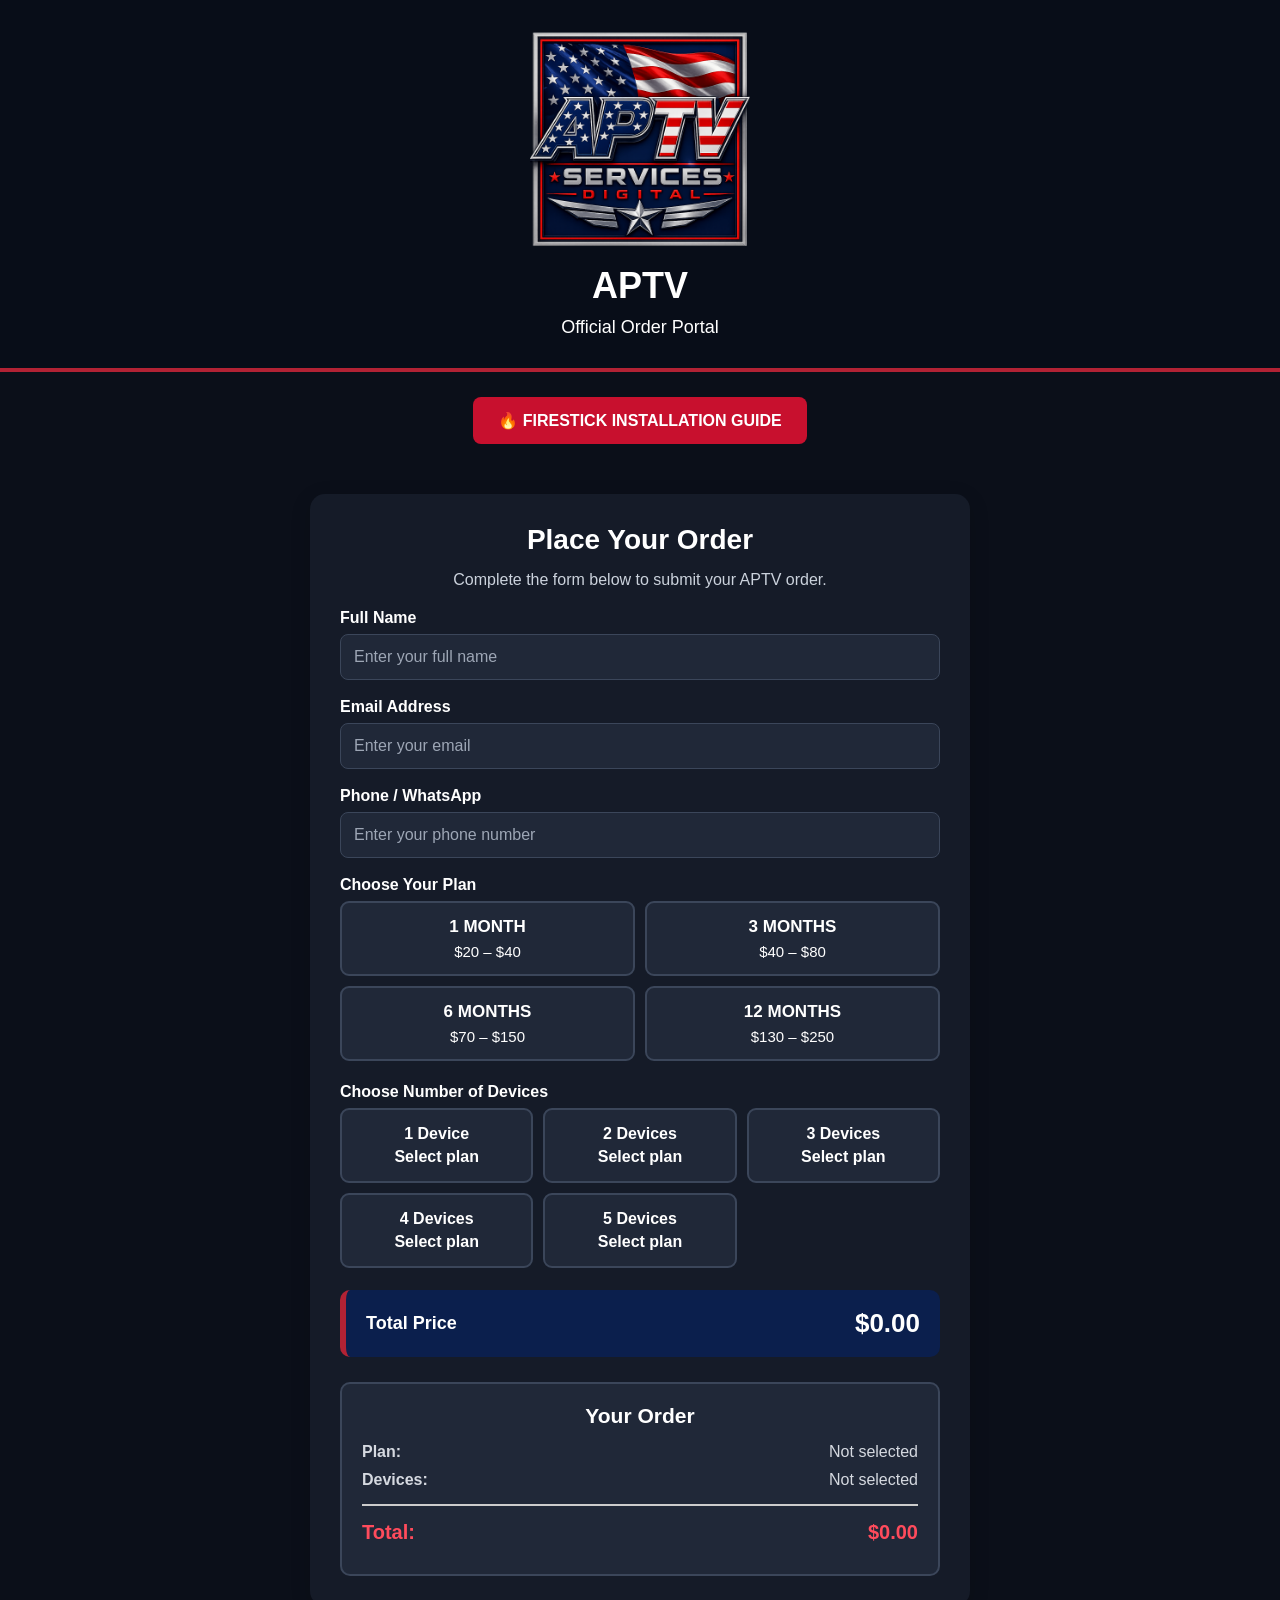
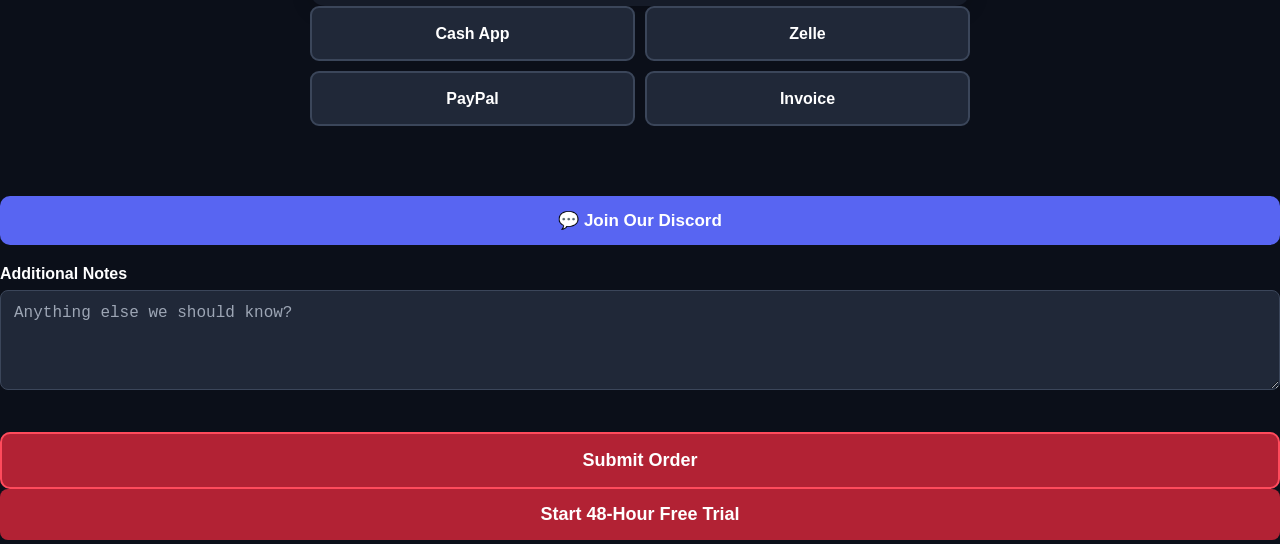
==== index.html @ a73d46f5 "Fix HTML structure and add firestick installation link" ====
<!DOCTYPE html>
<html lang="en">
<head>
    <meta charset="UTF-8">
    <meta name="viewport" content="width=device-width, initial-scale=1.0">

    <link rel="stylesheet" href="style.css">
</head>

<body>

    <header>
    <img src="APTV.png" alt="APTV Services Digital TV" class="logo">

    <h1>APTV</h1>

    <p>Official Order Portal</p>
</header>

</header>

<div style="text-align:center; margin:25px 0;">
    <a href="firestick.html" style="display:inline-block; padding:14px 25px; background:#c8102e; color:white; text-decoration:none; border-radius:8px; font-weight:bold; font-size:16px;">
        🔥 FIRESTICK INSTALLATION GUIDE
    </a>
</div>

<div class="container">    

        <div class="card">

            <h2>Place Your Order</h2>

            <p>
                Complete the form below to submit your APTV order.
            </p>

            <form action="https://formspree.io/f/mrpzeyyw" method="POST">
<input type="hidden" name="_next" value="thank-you.html">
                <label for="name">Full Name</label>
                <input
                    type="text"
                    id="name"
                    name="name"
                    placeholder="Enter your full name"
                    required
                >

                <label for="email">Email Address</label>
                <input
                    type="email"
                    id="email"
                    name="email"
                    placeholder="Enter your email"
                    required
                >

                <label for="phone">Phone / WhatsApp</label>
                <input
                    type="tel"
                    id="phone"
                    name="phone"
                    placeholder="Enter your phone number"
                >

             <label>Choose Your Plan</label>

<div class="option-buttons plan-buttons">

    <button type="button" class="option-btn" data-plan="1 Month">
        <strong>1 MONTH</strong>
        <span>$20 – $40</span>
    </button>

    <button type="button" class="option-btn" data-plan="3 Months">
        <strong>3 MONTHS</strong>
        <span>$40 – $80</span>
    </button>

    <button type="button" class="option-btn" data-plan="6 Months">
        <strong>6 MONTHS</strong>
        <span>$70 – $150</span>
    </button>

    <button type="button" class="option-btn" data-plan="12 Months">
        <strong>12 MONTHS</strong>
        <span>$130 – $250</span>
    </button>

</div>

<input type="hidden" id="plan" name="plan" required>
<label>Choose Number of Devices</label>

<div class="option-buttons device-buttons">
    <button type="button" class="option-btn" data-device="1 Device">1 Device</button>
    <button type="button" class="option-btn" data-device="2 Devices">2 Devices</button>
    <button type="button" class="option-btn" data-device="3 Devices">3 Devices</button>
    <button type="button" class="option-btn" data-device="4 Devices">4 Devices</button>
    <button type="button" class="option-btn" data-device="5 Devices">5 Devices</button>
</div>

<input type="hidden" id="devices" name="devices" required>
<input type="hidden" id="total-price" name="total_price" value="$0.00">
<div class="price-box">
    <span>Total Price</span>
    <strong id="price">$0.00</strong>
</div>
<div class="order-summary">
    <h3>Your Order</h3>

    <p>
        <strong>Plan:</strong>
        <span id="summary-plan">Not selected</span>
    </p>

    <p>
        <strong>Devices:</strong>
        <span id="summary-devices">Not selected</span>
    </p>

    <p class="summary-total">
        <strong>Total:</strong>
        <span id="summary-total">$0.00</span>
    </p>
</div>

</div>
 <div class="option-buttons payment-buttons">

    <button type="button" class="option-btn" data-payment="Cash App">
        Cash App
    </button>

    <button type="button" class="option-btn" data-payment="Zelle">
        Zelle
    </button>

    <button type="button" class="option-btn" data-payment="PayPal">
        PayPal
    </button>

    <button type="button" class="option-btn" data-payment="Invoice">
        Invoice
    </button>

</div>

<input type="hidden" id="payment" name="payment" required>

</div>

<input type="hidden" id="payment" name="payment" required>              
<a
   
    href="https://discord.gg/zfpChHZe7M"
    class="discord-button"
    target="_blank"
    rel="noopener noreferrer"
>
    💬 Join Our Discord
</a>

     <label for="notes">Additional Notes</label>
<textarea
    id="notes"
    name="notes"
    rows="4"
    placeholder="Anything else we should know?"
></textarea>

<button type="submit" class="submit-button">
    Submit Order
</button>

<button
    type="button"
    class="trial-button"
    onclick="window.location.href='free-trial.html';"
>
    Start 48-Hour Free Trial
</button>

</form>

</div>

</div>

<script src="script.js"></script>
---- style.css ----
* {
    box-sizing: border-box;
    margin: 0;
    padding: 0;
}

body {
   
    font-family: Arial, sans-serif;
    background: #0b0f19;
    color: #f5f5f5;
    min-height: 100vh;
}

header {
    background: #080d18;
    padding: 30px 20px;
    text-align: center;
    color: white;
    border-bottom: 4px solid #b22234;
}

header h1 {
    font-size: 36px;
    margin: 10px 0;
    color: white;
}

header p {
    color: white;
    font-size: 18px;
    margin: 0;
}


.container {
    max-width: 700px;
    margin: 30px auto;
    padding: 20px;
}

.card {
    background: #151b28;
    border-radius: 15px;
    padding: 30px;
    box-shadow: 0 5px 20px rgba(0, 0, 0, 0.15);
}

h1 {
    font-size: 34px;
    margin-bottom: 10px;
}

h2 {
    margin-bottom: 10px;
}

p {
    margin-bottom: 20px;
}

form {
    margin-top: 20px;
}

label {
    display: block;
    font-weight: bold;
    margin-bottom: 7px;
}

input,
select,
textarea {
    width: 100%;
    padding: 13px;
    border: 1px solid #ccc;
    border-radius: 8px;
    font-size: 16px;
    margin-bottom: 18px;
}

textarea {
    resize: vertical;
}

button {
    width: 100%;
    padding: 15px;
    border: none;
    border-radius: 8px;
    background: #b22234;
    color: white;
    font-size: 18px;
    font-weight: bold;
    cursor: pointer;
}

button:hover {
    background: #8f1828;
}

@media (max-width: 600px) {
    .container {
        margin: 15px auto;
        padding: 10px;
    }

    .card {
        padding: 20px;
    }

    h1 {
        font-size: 28px;
    }
}
.price-box {
    display: flex;
    justify-content: space-between;
    align-items: center;
    margin: 10px 0 25px;
    padding: 18px 20px;
    background: #0b1f4d;
    border-radius: 10px;
    color: white;
    border-left: 6px solid #b22234;
}

.price-box span {
    font-size: 18px;
    font-weight: bold;
}

.price-box strong {
    font-size: 26px;
    color: white;
}.logo {
    display: block;
    width: 220px;
    max-width: 90%;
    height: auto;
    margin: 0 auto 15px;
}.option-buttons {
    display: grid;
    grid-template-columns: repeat(2, 1fr);
    gap: 10px;
    margin-bottom: 22px;
}

.option-btn {
    width: 100%;
    padding: 14px 10px;
    border: 2px solid #0b1f4d;
    border-radius: 9px;
    background: white;
    color: #0b1f4d;
    font-size: 16px;
    font-weight: bold;
    cursor: pointer;
    transition: 0.2s;
}

.option-btn:hover {
    background: #f0f3f8;
}

.option-btn.selected {
    background: #0b1f4d;
    color: white;
    border-color: #b22234;
    box-shadow: 0 0 0 2px #b22234;
}

.device-buttons {
    grid-template-columns: repeat(3, 1fr);
}

@media (max-width: 600px) {
    .option-buttons {
        grid-template-columns: 1fr;
    }

    .device-buttons {
        grid-template-columns: repeat(2, 1fr);
    }
}.plan-buttons .option-btn {
    display: flex;
    flex-direction: column;
    align-items: center;
    justify-content: center;
    gap: 6px;
    min-height: 75px;
}

.plan-buttons .option-btn strong {
    font-size: 17px;
}

.plan-buttons .option-btn span {
    font-size: 15px;
    font-weight: normal;
}.device-buttons .option-btn {
    display: flex;
    flex-direction: column;
    align-items: center;
    justify-content: center;
    gap: 5px;
    min-height: 75px;
}

.device-buttons .device-price {
    font-size: 16px;
    font-weight: bold;
}.order-summary {
    margin-top: 20px;
    padding: 20px;
    background: #f4f6fa;
    border: 2px solid #0b1f4d;
    border-radius: 10px;
}

.order-summary h3 {
    margin-bottom: 15px;
    color: #0b1f4d;
    text-align: center;
    font-size: 21px;
}

.order-summary p {
    display: flex;
    justify-content: space-between;
    margin-bottom: 10px;
}

.order-summary .summary-total {
    margin-top: 15px;
    padding-top: 15px;
    border-top: 2px solid #ccc;
    font-size: 20px;
    color: #b22234;
}

.order-summary .summary-total span {
    font-weight: bold;
}.confirmation-card {
    text-align: center;
    border-top: 6px solid #b22234;
    border-bottom: 6px solid #0b1f4d;
}

.confirmation-card h2 {
    color: #0b1f4d;
    font-size: 30px;
    margin-bottom: 20px;
}

.confirmation-card p {
    font-size: 17px;
    line-height: 1.6;
}

.confirmation-message {
    margin: 25px 0;
    padding: 18px;
    background: #f4f6fa;
    border-radius: 10px;
    border: 2px solid #0b1f4d;
    color: #0b1f4d;
}

.return-button {
    display: inline-block;
    padding: 15px 25px;
    background: #b22234;
    color: white;
    text-decoration: none;
    border-radius: 10px;
    font-size: 17px;
    font-weight: bold;
}

.return-button:hover {
    background: #8f1828;
}input,
select,
textarea {
    background: #202838;
    color: white;
    border-color: #3b465a;
}

input::placeholder,
textarea::placeholder {
    color: #9da6b5;
}

label {
    color: white;
}.order-summary {
    background: #202838;
    border-color: #3b465a;
}

.order-summary h3 {
    color: white;
}

.order-summary p {
    color: #d5d9e0;
}

.order-summary .summary-total {
    color: #ff4b5c;
}.price-box {
    background: #0b1f4d;
    color: white;
    border-left-color: #b22234;
}

.price-box span,
.price-box strong {
    color: white;
}.option-btn {
    background: #202838;
    color: white;
    border-color: #3b465a;
}

.option-btn:hover {
    background: #293448;
    border-color: #b22234;
}

.option-btn.selected {
    background: #0b1f4d;
    color: white;
    border-color: #b22234;
}.card h2 {
    color: white;
    font-size: 28px;
    text-align: center;
    margin-bottom: 15px;
}

.card > p {
    color: #cbd2dc;
    text-align: center;
}button[type="submit"] {
    width: 100%;
    padding: 16px;
    margin-top: 20px;
    background: #b22234;
    color: white;
    border: 2px solid #ff4b5c;
    border-radius: 10px;
    font-size: 18px;
    font-weight: bold;
    cursor: pointer;
    transition: 0.2s;
}

button[type="submit"]:hover {
    background: #8f1828;
    transform: translateY(-1px);
}.discord-button {
    display: block;
    width: 100%;
    margin: 15px 0 20px;
    padding: 14px;
    background: #5865F2;
    color: white;
    text-align: center;
    text-decoration: none;
    border-radius: 10px;
    font-size: 17px;
    font-weight: bold;
    transition: 0.2s;
}

.discord-button:hover {
    background: #4752C4;
    transform: translateY(-1px);
}.payment-buttons {
    grid-template-columns: repeat(2, 1fr);
    margin-bottom: 20px;
}

.payment-buttons .option-btn {
    min-height: 55px;
    font-size: 16px;
}

.payment-buttons .option-btn.selected {
    background: #0b1f4d;
    border-color: #b22234;
    box-shadow: 0 0 0 2px #b22234;
}

@media (max-width: 600px) {
    .payment-buttons {
        grid-template-columns: 1fr;
    }
}/* APTV Thank You Page */

.thank-you-page {
    min-height: 100vh;
    display: flex;
    flex-direction: column;
    align-items: center;
    justify-content: center;
    padding: 30px 20px;
    text-align: center;
}

.thank-you-logo {
    width: 220px;
    max-width: 80%;
    margin-bottom: 25px;
}

.thank-you-card {
    width: 100%;
    max-width: 650px;
    background: #151b28;
    border: 2px solid #b22234;
    border-radius: 18px;
    padding: 40px;
    box-shadow: 0 8px 30px rgba(0, 0, 0, 0.4);
}

.success-icon {
    width: 70px;
    height: 70px;
    margin: 0 auto 20px;
    border-radius: 50%;
    background: #0b1f4d;
    border: 3px solid #b22234;
    color: white;
    font-size: 45px;
    font-weight: bold;
    line-height: 64px;
}

.thank-you-card h1 {
    color: white;
    font-size: 36px;
    margin: 10px 0 15px;
}

.thank-you-card p {
    color: #d7dce5;
    font-size: 17px;
    line-height: 1.6;
}

.thank-you-main {
    font-size: 20px !important;
    color: white !important;
}

.thank-you-box {
    margin: 25px 0;
    padding: 20px;
    background: #0b0f19;
    border-left: 4px solid #b22234;
    border-radius: 10px;
    color: #d7dce5;
    line-height: 1.5;
}

.return-button {
    display: block;
    width: 100%;
    padding: 15px;
    margin-top: 20px;
    background: #b22234;
    color: white;
    text-decoration: none;
    border-radius: 10px;
    font-size: 17px;
    font-weight: bold;
}

.return-button:hover {
    background: #8f1828;
}

.thank-you-page .discord-button {
    width: 100%;
    margin-top: 15px;
}

.copyright {
    margin-top: 25px;
    color: #8f98a8;
    font-size: 14px;
}

@media (max-width: 600px) {

    .thank-you-card {
        padding: 25px 20px;
    }

    .thank-you-card h1 {
        font-size: 30px;
    }

    .thank-you-logo {
        width: 180px;
    }
}/* APTV Mobile Optimization */

@media (max-width: 600px) {

    body {
        font-size: 15px;
    }

    header {
        padding: 20px 15px;
    }

    header h1 {
        font-size: 28px;
    }

    header p {
        font-size: 15px;
    }

    .logo {
        width: 180px;
    }

    .container {
        width: 100%;
        padding: 15px;
    }

    .card {
        padding: 22px 16px;
        border-radius: 12px;
    }

    .card h2 {
        font-size: 24px;
    }

    input,
    select,
    textarea {
        font-size: 16px;
        padding: 13px;
    }

    .option-buttons {
        grid-template-columns: 1fr 1fr;
        gap: 8px;
    }

    .option-btn {
        min-height: 65px;
        padding: 10px 6px;
        font-size: 14px;
    }

    .plan-buttons .option-btn strong {
        font-size: 15px;
    }

    .plan-buttons .option-btn span,
    .device-buttons .device-price {
        font-size: 13px;
    }

    .payment-buttons {
        grid-template-columns: 1fr 1fr;
    }

    .price-box {
        padding: 18px;
    }

    .price-box strong {
        font-size: 25px;
    }

    .order-summary {
        padding: 16px;
    }

    .order-summary p {
        font-size: 14px;
    }

    button[type="submit"] {
        min-height: 55px;
        font-size: 17px;
    }

    .discord-button {
        min-height: 50px;
        line-height: 22px;
    }
}.submit-button {
    width: 100%;
    margin-top: 20px;
    padding: 16px;
    border: 2px solid #e51e3e;
    border-radius: 8px;
    background: #c51f3a;
    color: #ffffff;
    font-size: 18px;
    font-weight: 800;
    cursor: pointer;
}

.submit-button:hover {
    background: #e51e3e;
}
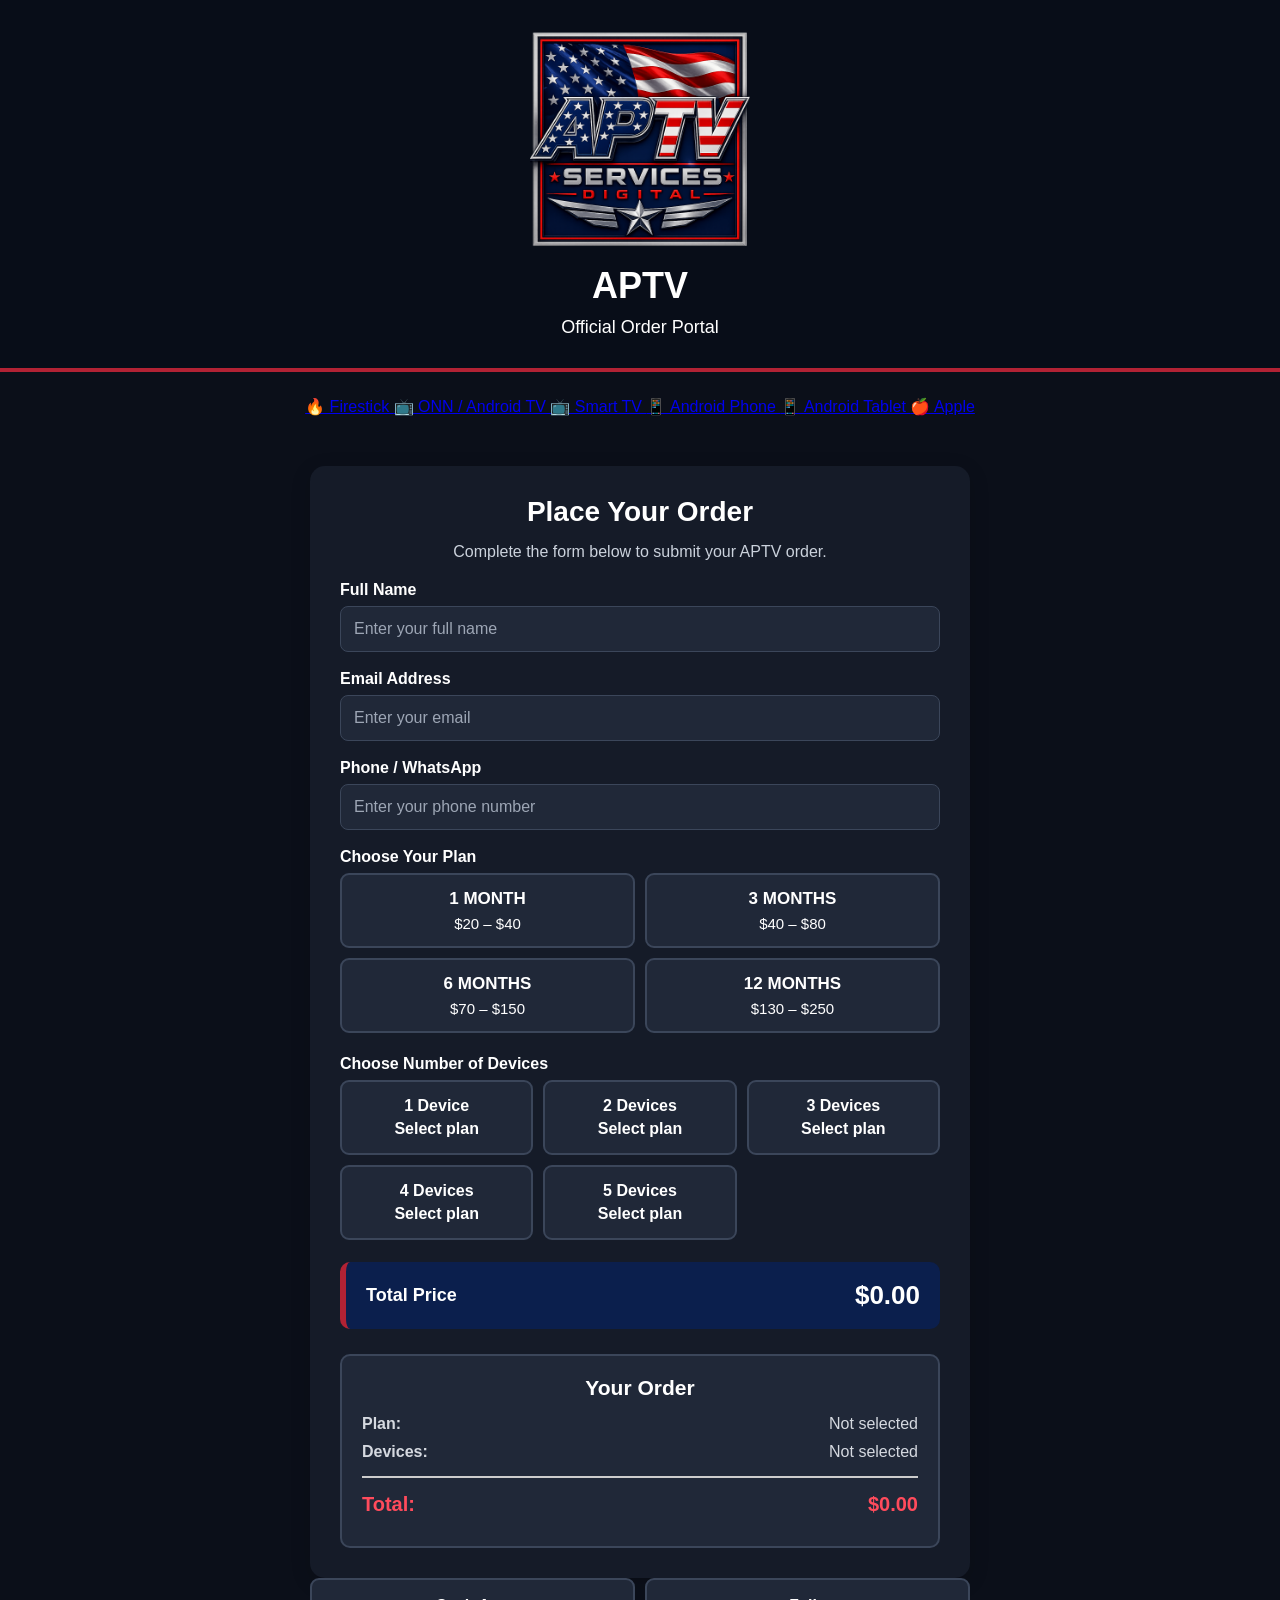
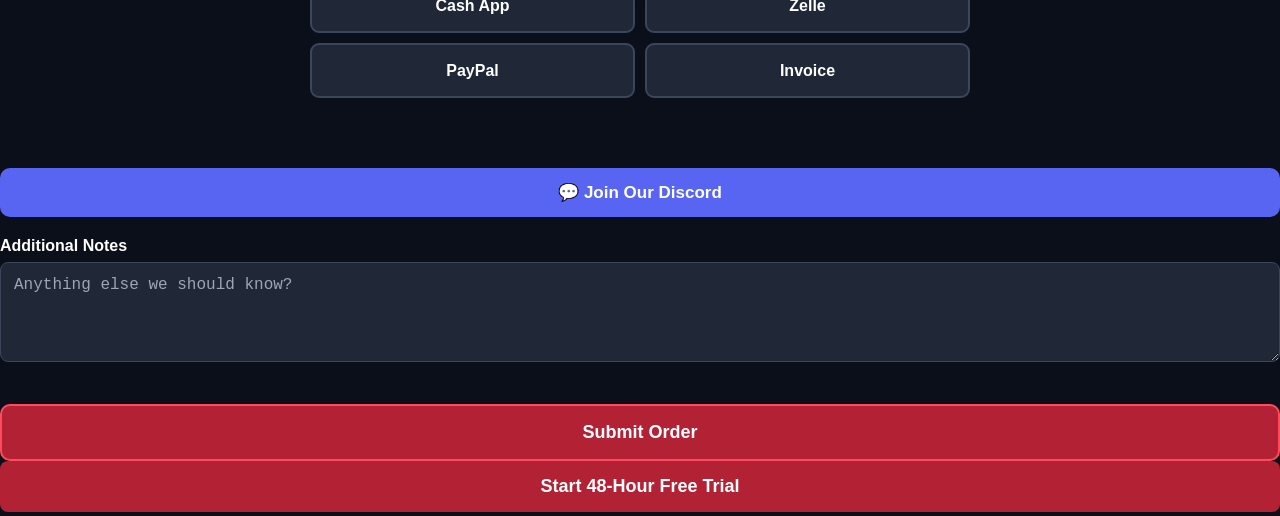
==== commit c2ac2934: "Fix HTML structure and add installation buttons" ====
--- a/index.html
+++ b/index.html
@@ -20,8 +20,33 @@
 </header>
 
 <div style="text-align:center; margin:25px 0;">
-    <a href="firestick.html" style="display:inline-block; padding:14px 25px; background:#c8102e; color:white; text-decoration:none; border-radius:8px; font-weight:bold; font-size:16px;">
-        🔥 FIRESTICK INSTALLATION GUIDE
+    <div class="install-buttons">
+
+    <a href="firestick.html" class="install-button">
+        🔥 Firestick
+    </a>
+
+    <a href="onn.html" class="install-button">
+        📺 ONN / Android TV
+    </a>
+
+    <a href="android-tv.html" class="install-button">
+        📺 Smart TV
+    </a>
+
+    <a href="android-phone.html" class="install-button">
+        📱 Android Phone
+    </a>
+
+    <a href="android-tablet.html" class="install-button">
+        📱 Android Tablet
+    </a>
+
+    <a href="apple.html" class="install-button">
+        🍎 Apple
+    </a>
+
+</div>
     </a>
 </div>
 
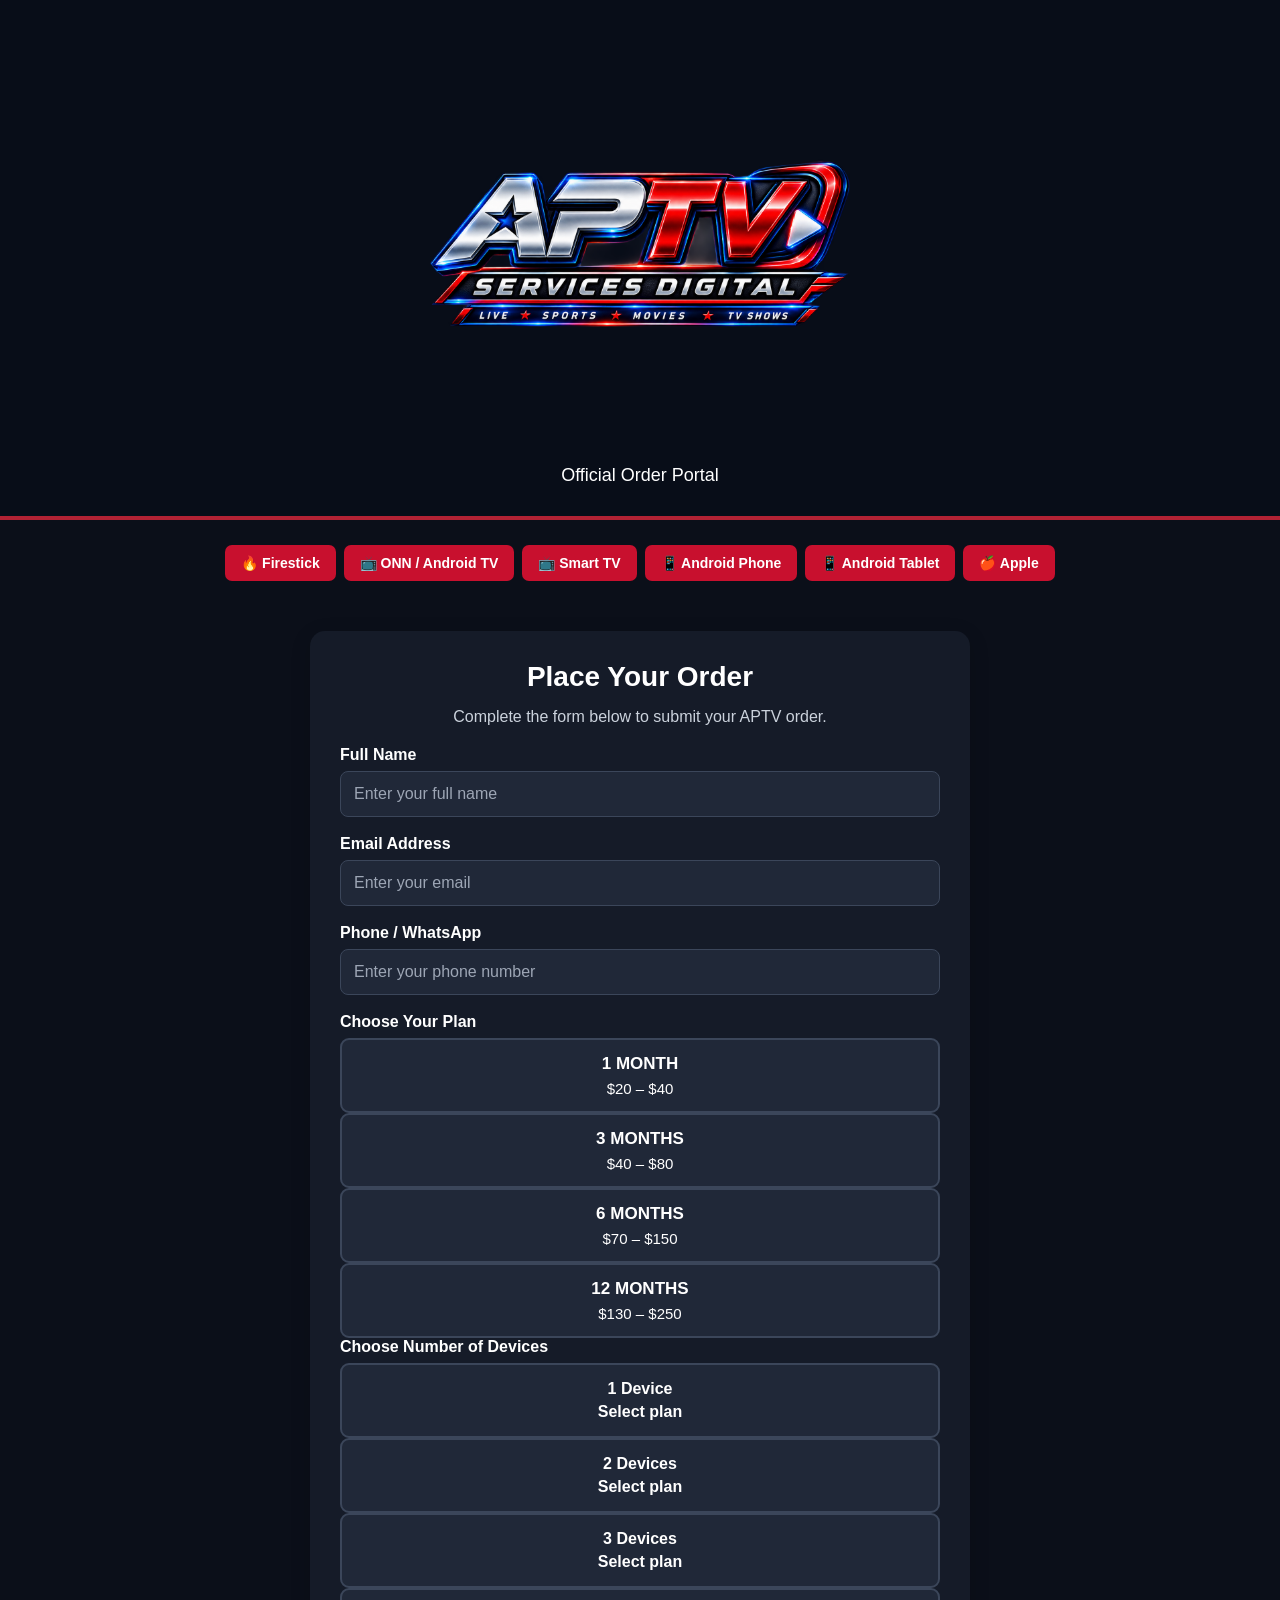
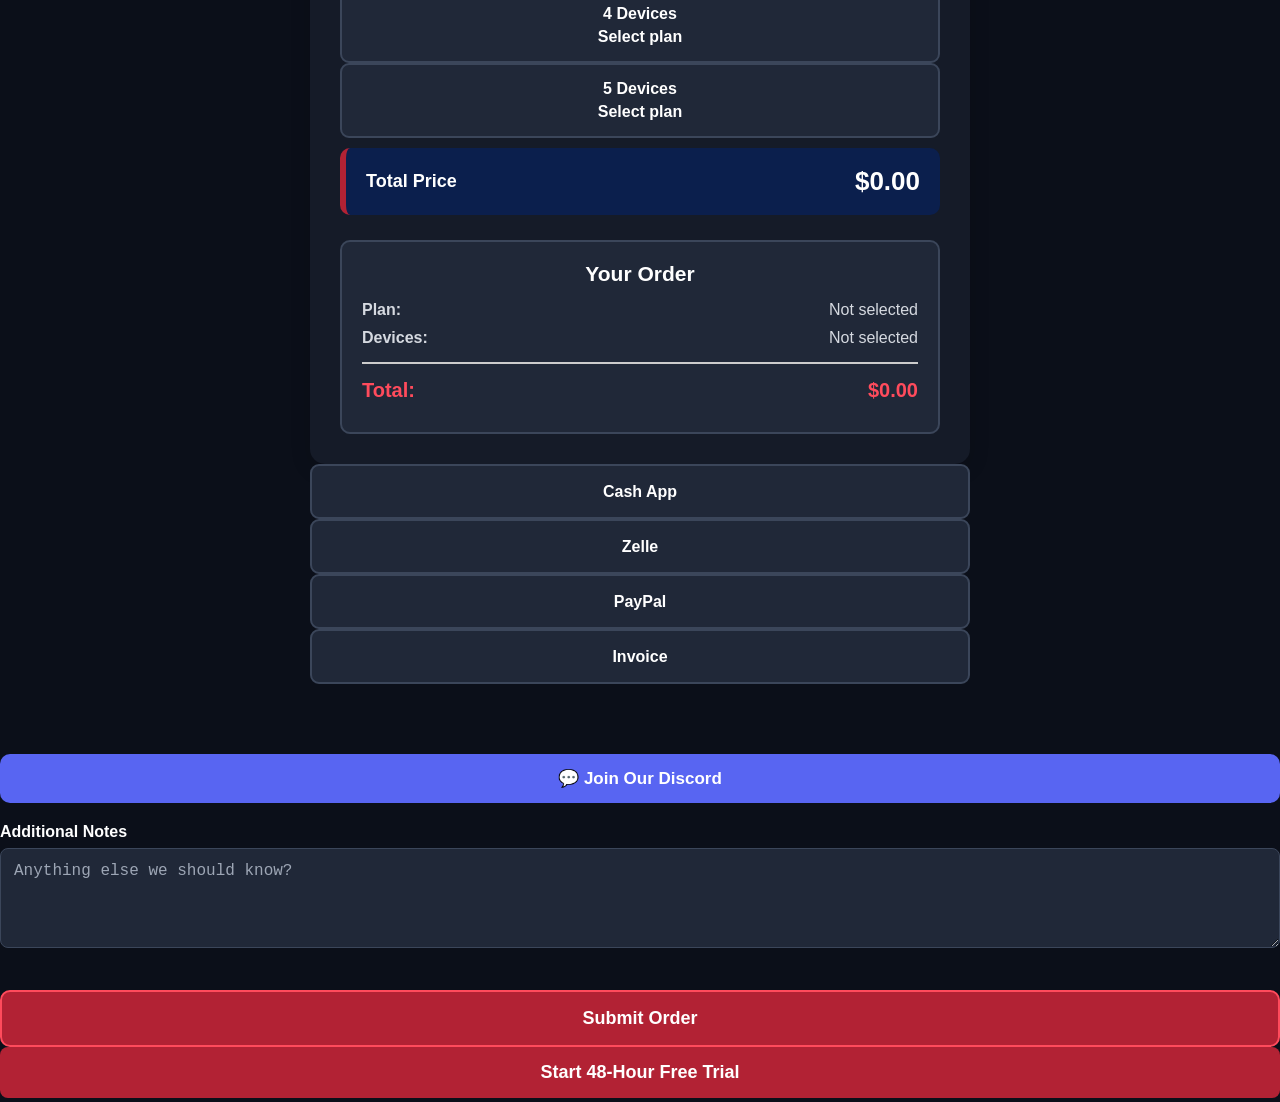
==== commit 196db7d9: "Fix HTML formatting and structure" ====
--- a/index.html
+++ b/index.html
@@ -12,7 +12,7 @@
     <header>
     <img src="APTV.png" alt="APTV Services Digital TV" class="logo">
 
-    <h1>APTV</h1>
+   
 
     <p>Official Order Portal</p>
 </header>
--- a/style.css
+++ b/style.css
@@ -136,10 +136,11 @@
     color: white;
 }.logo {
     display: block;
-    width: 220px;
+    width: 420px;
     max-width: 90%;
     height: auto;
     margin: 0 auto 15px;
+}
 }.option-buttons {
     display: grid;
     grid-template-columns: repeat(2, 1fr);
@@ -618,4 +619,20 @@
 
 .submit-button:hover {
     background: #e51e3e;
-}
+}.install-buttons {
+    display: flex;
+    flex-wrap: wrap;
+    justify-content: center;
+    gap: 8px;
+}
+
+.install-button {
+    display: inline-block;
+    padding: 10px 16px;
+    background: #c8102e;
+    color: white;
+    text-decoration: none;
+    border-radius: 7px;
+    font-weight: bold;
+    font-size: 14px;
+}
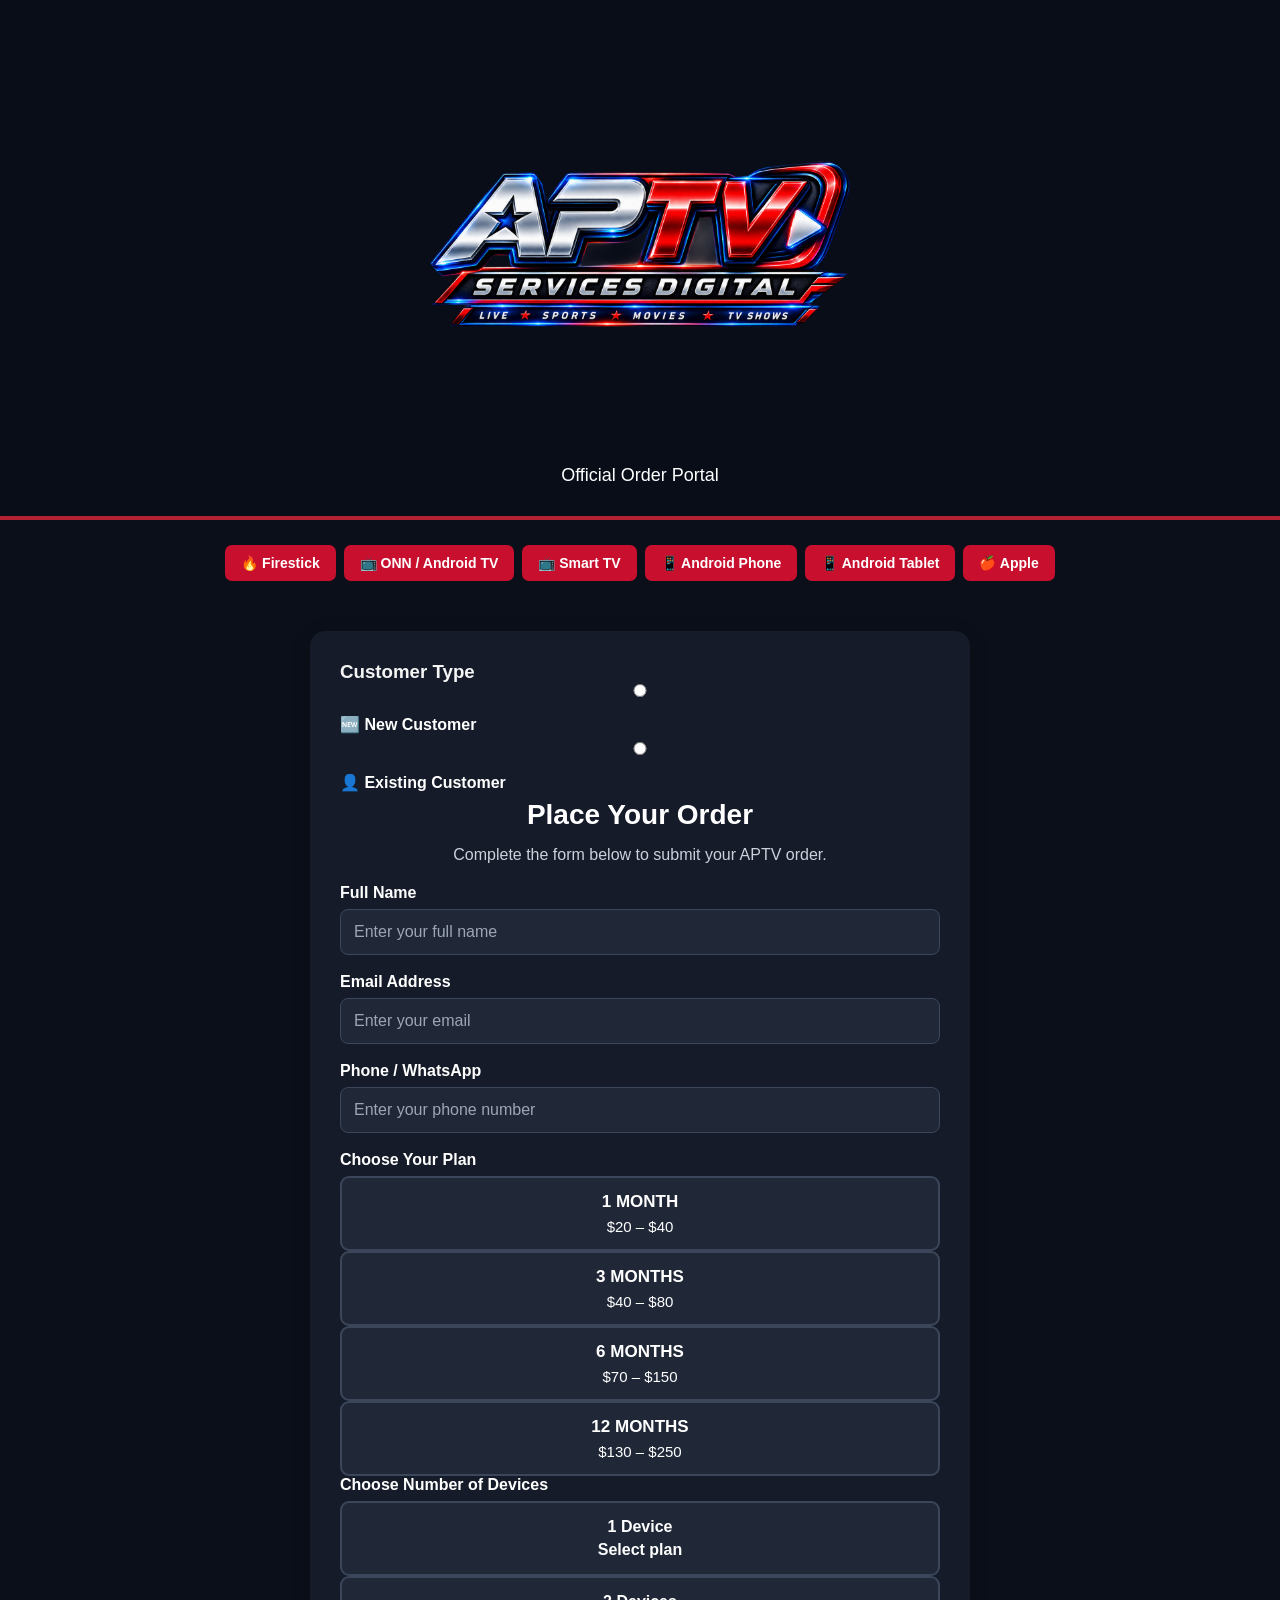
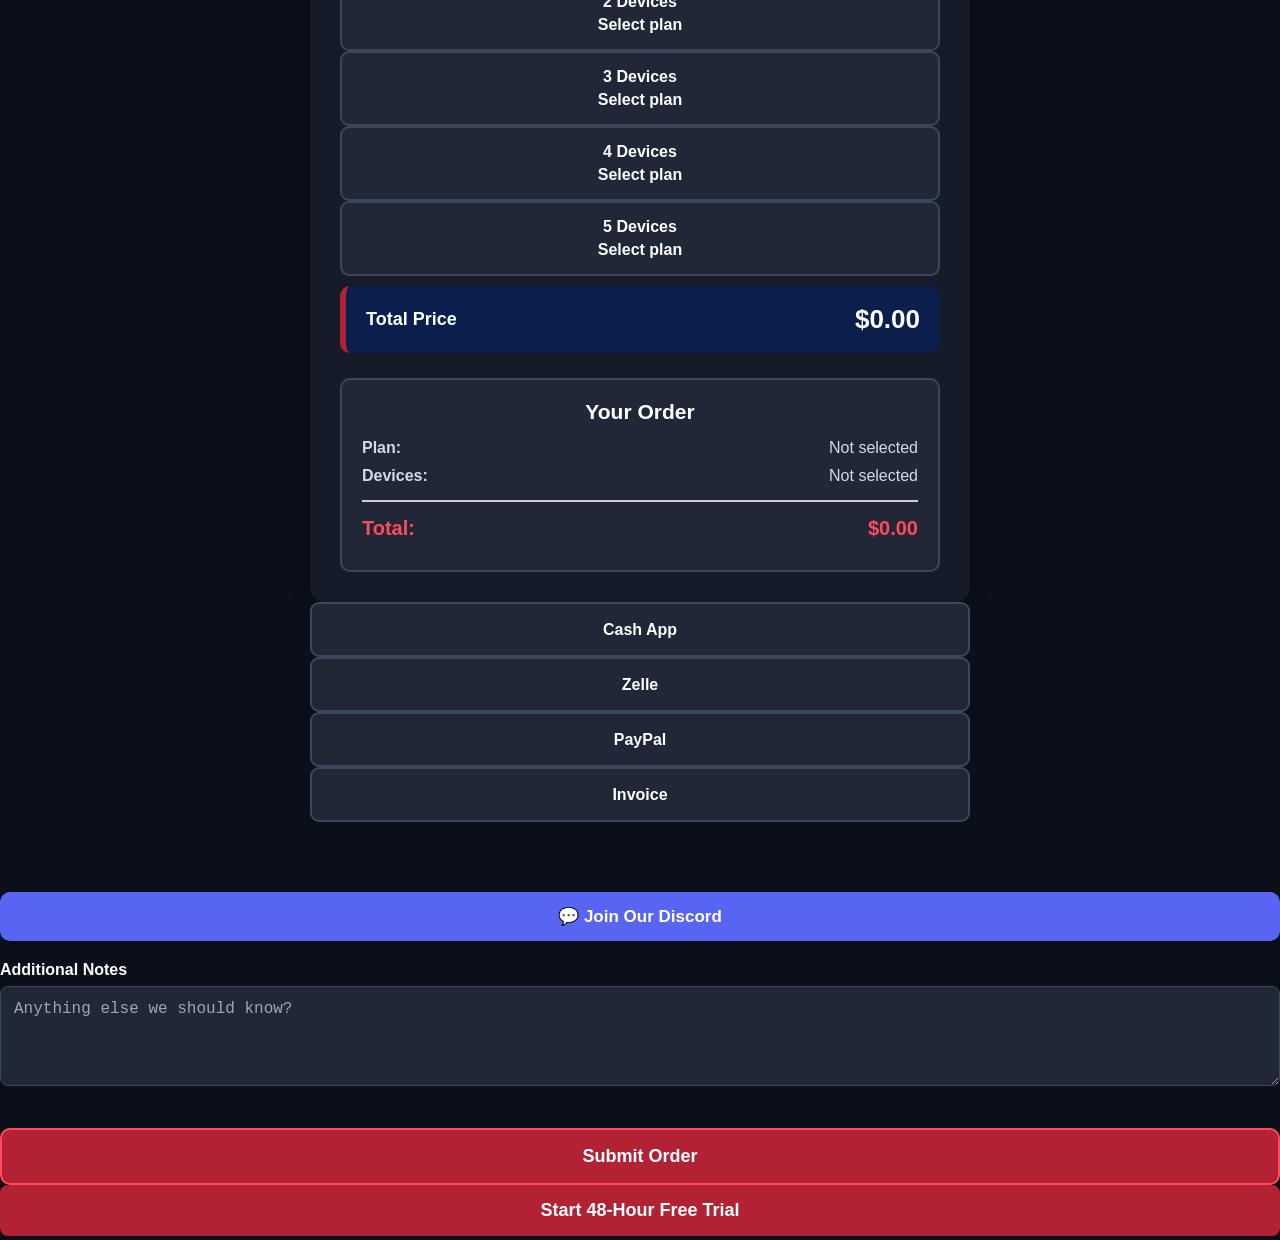
==== commit 31f603da: "Enhance order form with customer type options Added customer type selection and improved form struct" ====
--- a/index.html
+++ b/index.html
@@ -53,7 +53,18 @@
 <div class="container">    
 
         <div class="card">
-
+<div class="customer-type">
+    <h3>Customer Type</h3>
+    <label>
+        <input type="radio" name="customerType" value="new" required>
+        🆕 New Customer
+    </label>
+
+    <label>
+        <input type="radio" name="customerType" value="existing">
+        👤 Existing Customer
+    </label>
+</div>
             <h2>Place Your Order</h2>
 
             <p>
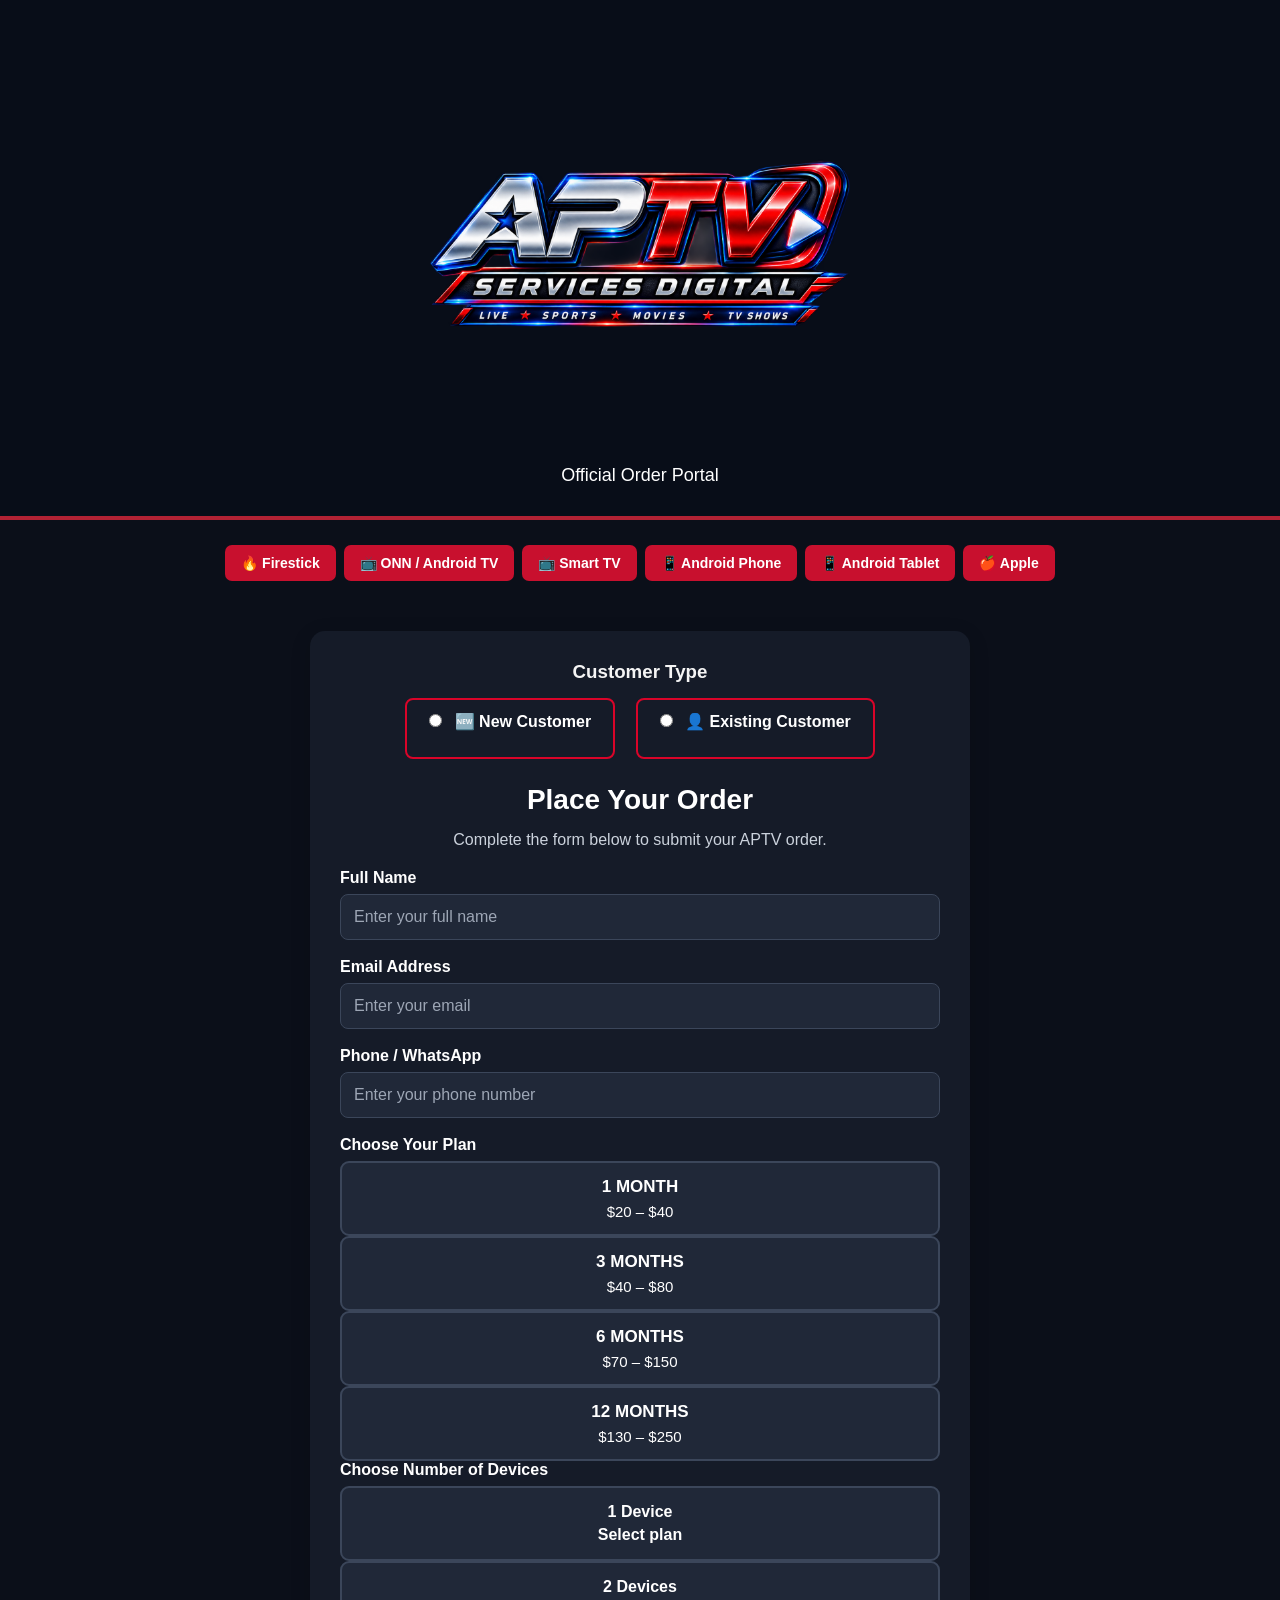
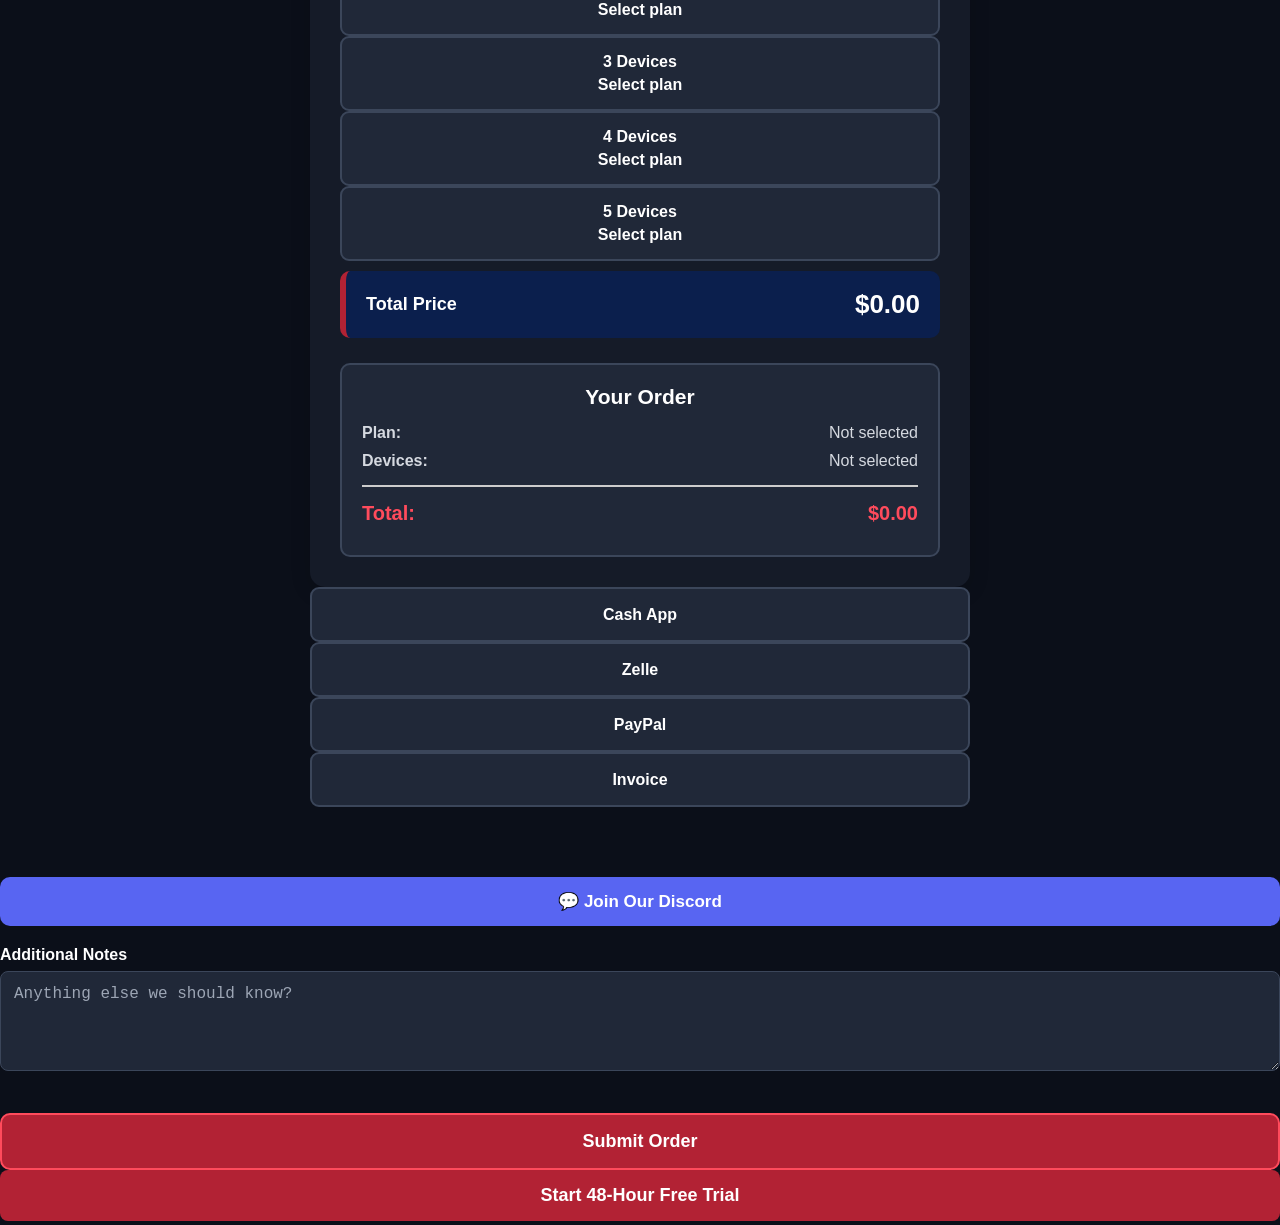
==== commit 61442871: "Enhance order form with existing customer input Added existing customer information field and update" ====
--- a/index.html
+++ b/index.html
@@ -63,7 +63,17 @@
     <label>
         <input type="radio" name="customerType" value="existing">
         👤 Existing Customer
+    </label><div id="existingCustomerField" style="display:none; margin-bottom:20px;">
+    <label for="existingCustomer">
+        Existing Customer Information
     </label>
+    <input
+        type="text"
+        id="existingCustomer"
+        name="existingCustomer"
+        placeholder="Enter your customer name or account information"
+    >
+</div>
 </div>
             <h2>Place Your Order</h2>
 
--- a/style.css
+++ b/style.css
@@ -635,4 +635,32 @@
     border-radius: 7px;
     font-weight: bold;
     font-size: 14px;
-}
+}.customer-type {
+    margin-bottom: 25px;
+    text-align: center;
+}
+
+.customer-type h3 {
+    margin-bottom: 15px;
+}
+
+.customer-type label {
+    display: inline-block;
+    margin: 0 8px;
+    padding: 12px 22px;
+    border: 2px solid #d90429;
+    border-radius: 8px;
+    cursor: pointer;
+    font-weight: bold;
+    color: white;
+}
+
+.customer-type input[type="radio"] {
+    width: auto;
+    margin-right: 8px;
+}
+
+.customer-type label:has(input:checked) {
+    background: #d90429;
+    border-color: #ffffff;
+}
